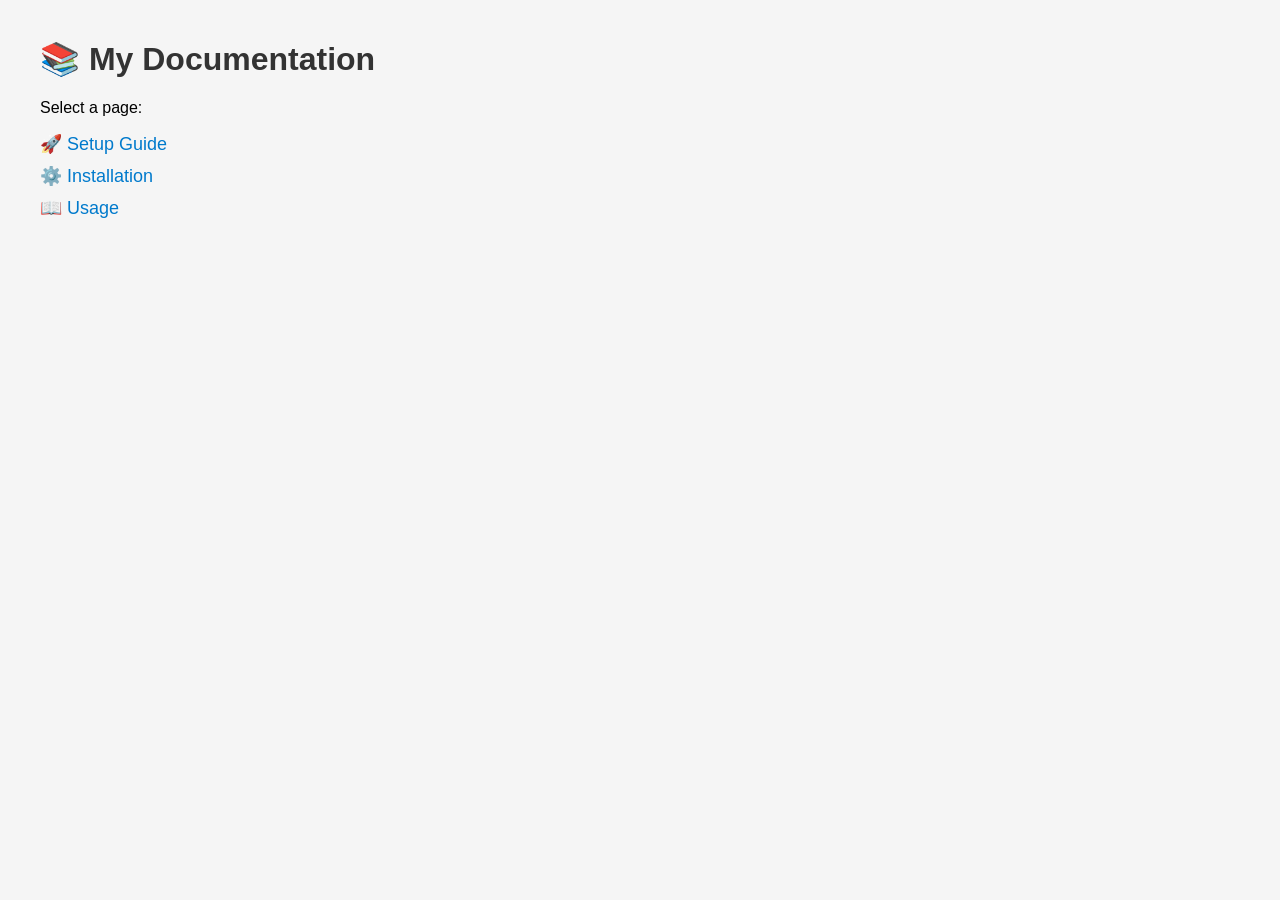
==== index.html @ 8c9a28c3 "ok" ====
<!DOCTYPE html>
<html lang="en">
<head>
  <meta charset="UTF-8">
  <title>My Docs</title>
  <style>
    body {
      font-family: Arial, sans-serif;
      margin: 40px;
      background: #f5f5f5;
    }
    h1 {
      color: #333;
    }
    ul {
      list-style: none;
      padding: 0;
    }
    li {
      margin: 10px 0;
    }
    a {
      text-decoration: none;
      color: #007acc;
      font-size: 18px;
    }
    a:hover {
      text-decoration: underline;
    }
  </style>
</head>
<body>

  <h1>📚 My Documentation</h1>
  <p>Select a page:</p>

  <ul>
    <li><a href="docs/setup.html">🚀 Setup Guide</a></li>
    <li><a href="docs/install.html">⚙️ Installation</a></li>
    <li><a href="docs/usage.html">📖 Usage</a></li>
  </ul>

</body>
</html>
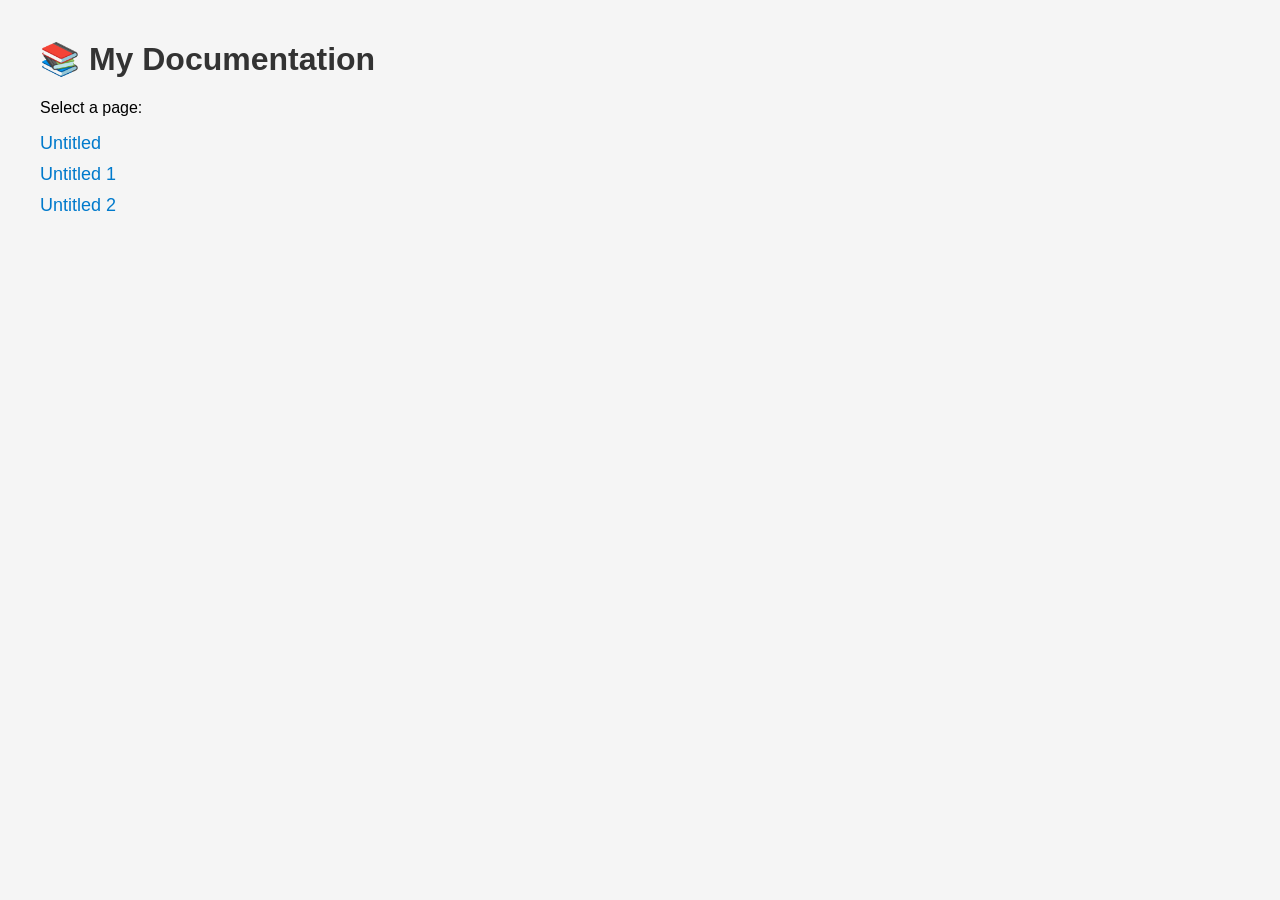
==== commit 97855799: "ok" ====
--- a/index.html
+++ b/index.html
@@ -35,9 +35,9 @@
   <p>Select a page:</p>
 
   <ul>
-    <li><a href="docs/setup.html">🚀 Setup Guide</a></li>
-    <li><a href="docs/install.html">⚙️ Installation</a></li>
-    <li><a href="docs/usage.html">📖 Usage</a></li>
+    <li><a href="interview_questions/Untitled.md">Untitled</a></li>
+    <li><a href="interview_questions/Untitled 1.md">Untitled 1</a></li>
+    <li><a href="interview_questions/Untitled 2.md">Untitled 2</a></li>
   </ul>
 
 </body>
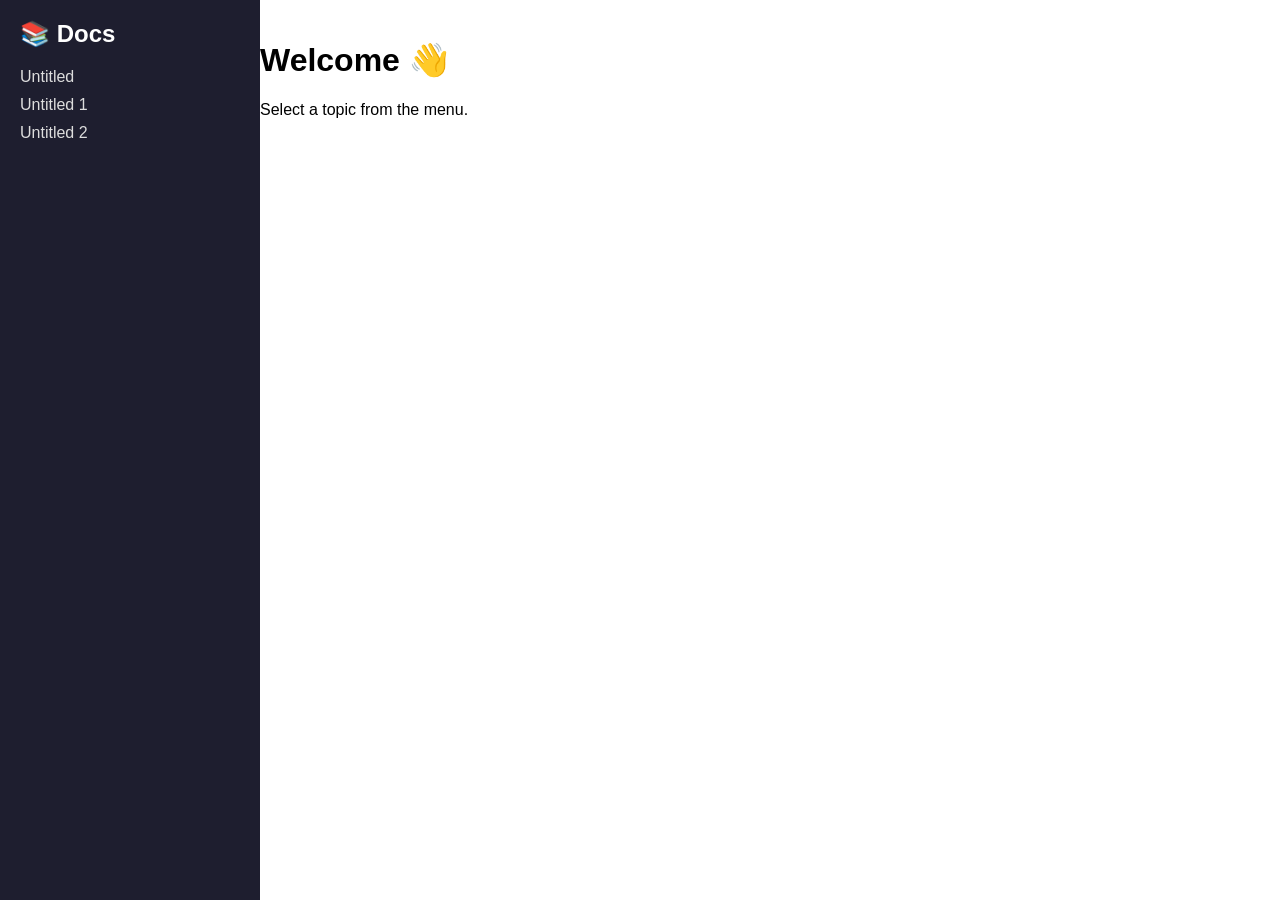
==== commit cbf956f8: "ok" ====
--- a/index.html
+++ b/index.html
@@ -2,43 +2,112 @@
 <html lang="en">
 <head>
   <meta charset="UTF-8">
+  <meta name="viewport" content="width=device-width, initial-scale=1.0">
   <title>My Docs</title>
+
   <style>
     body {
+      margin: 0;
       font-family: Arial, sans-serif;
-      margin: 40px;
-      background: #f5f5f5;
+      display: flex;
     }
-    h1 {
-      color: #333;
+
+    /* Sidebar */
+    .sidebar {
+      width: 220px;
+      background: #1e1e2f;
+      color: white;
+      height: 100vh;
+      padding: 20px;
+      position: fixed;
+      left: 0;
+      top: 0;
     }
-    ul {
-      list-style: none;
-      padding: 0;
+
+    .sidebar h2 {
+      margin-top: 0;
     }
-    li {
+
+    .sidebar a {
+      display: block;
+      color: #ddd;
+      text-decoration: none;
       margin: 10px 0;
     }
-    a {
-      text-decoration: none;
-      color: #007acc;
+
+    .sidebar a:hover {
+      color: white;
+    }
+
+    /* Content */
+    .content {
+      margin-left: 240px;
+      padding: 20px;
+      flex: 1;
+    }
+
+    /* Mobile menu button */
+    .menu-btn {
+      display: none;
+      position: fixed;
+      top: 10px;
+      left: 10px;
+      background: #007acc;
+      color: white;
+      border: none;
+      padding: 10px;
       font-size: 18px;
+      border-radius: 5px;
     }
-    a:hover {
-      text-decoration: underline;
+
+    /* Responsive */
+    @media (max-width: 768px) {
+      .sidebar {
+        transform: translateX(-100%);
+        transition: 0.3s;
+      }
+
+      .sidebar.active {
+        transform: translateX(0);
+      }
+
+      .content {
+        margin-left: 0;
+      }
+
+      .menu-btn {
+        display: block;
+      }
     }
   </style>
 </head>
+
 <body>
 
-  <h1>📚 My Documentation</h1>
-  <p>Select a page:</p>
+  <!-- Menu Button (Mobile) -->
+  <button class="menu-btn" onclick="toggleMenu()">☰</button>
 
-  <ul>
-    <li><a href="interview_questions/Untitled.md">Untitled</a></li>
-    <li><a href="interview_questions/Untitled 1.md">Untitled 1</a></li>
-    <li><a href="interview_questions/Untitled 2.md">Untitled 2</a></li>
-  </ul>
+  <!-- Sidebar -->
+  <div class="sidebar" id="sidebar">
+    <h2>📚 Docs</h2>
+    <a href="interview_questions/Untitled.md">Untitled</a>
+    <a href="interview_questions/Untitled 1.md">Untitled 1</a>
+    <a href="interview_questions/Untitled 2.md">Untitled 2</a>
+        
+  </div>
+
+  <!-- Content -->
+  <div class="content">
+    <h1>Welcome 👋</h1>
+    <p>Select a topic from the menu.</p>
+  </div>
+
+  <script>
+    function toggleMenu() {
+      document.getElementById("sidebar").classList.toggle("active");
+    }
+  </script>
 
 </body>
-</html>+</html>
+  
